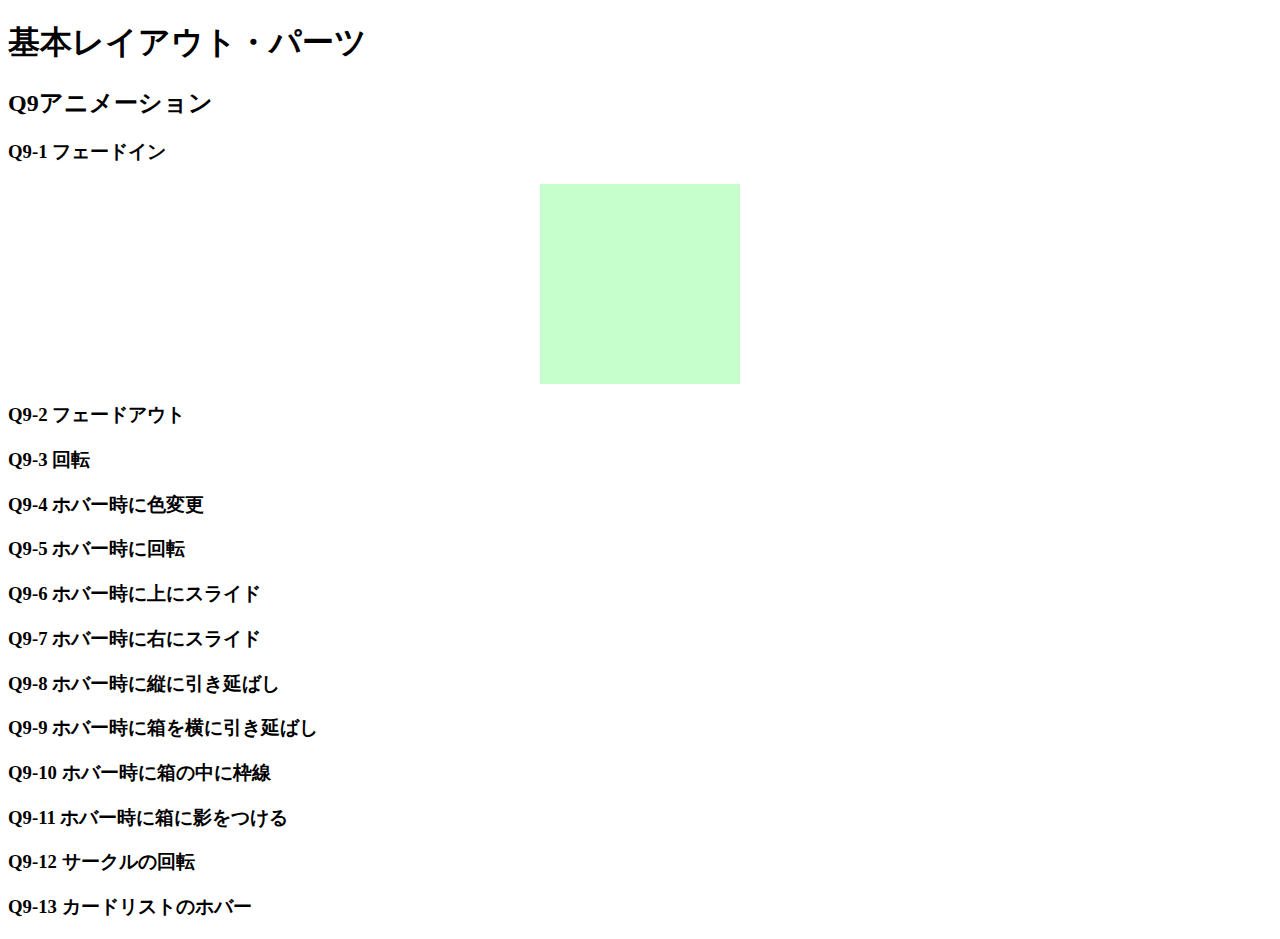
==== q9/q9/index.html @ 9ae1b2f0 "1216学習内容（Q8~Q9）" ====
<!DOCTYPE html>
<html lang="ja">

<head>
  <meta charset="UTF-8">
  <meta name="viewport" content="width=device-width, initial-scale=1.0">
  <link rel="stylesheet" href="./css/reset.css">
  <link rel="stylesheet" href="./css/base.css">
  <link rel="stylesheet" href="./css/style.css">
  <title>LayoutParts-Q3</title>
</head>

<body>
  <h1 class="title">基本レイアウト・パーツ</h1>
  <h2 class="sub--title">Q9アニメーション</h2>
  <div class="wrapper">
    <section>
      <h3 class="question--title">Q9-1 フェードイン</h3>
      <!-- Q9-1ここから -->
      <div class="box fade_in"></div>
      <!-- Q9-1ここまで -->
      <h3 class="question--title">Q9-2 フェードアウト</h3>
      <!-- Q9-2ここから -->
      <!-- Q9-2ここから -->
      <!-- Q9-2ここまで -->
      <!-- Q9-2ここまで -->
      <h3 class="question--title">Q9-3 回転</h3>
      <!-- Q9-3ここまで -->
      <!-- Q9-4ここまで -->
    </section>
    <section>
      <h3 class="question--title">Q9-4 ホバー時に色変更</h3>
      <!-- Q9-4ここまで -->
      <!-- Q9-4ここまで -->
      <h3 class="question--title">Q9-5 ホバー時に回転</h3>
      <!-- Q9-5ここまで -->
      <!-- Q9-5ここまで -->
      <h3 class="question--title">Q9-6 ホバー時に上にスライド</h3>
      <!-- Q9-6ここまで -->
      <!-- Q9-7ここまで -->
      <h3 class="question--title">Q9-7 ホバー時に右にスライド</h3>
      <!-- Q9-7ここまで -->
      <!-- Q9-7ここまで -->
      <h3 class="question--title">Q9-8 ホバー時に縦に引き延ばし</h3>
      <!-- Q9-8ここまで -->
      <!-- Q9-8ここまで -->
      <h3 class="question--title">Q9-9 ホバー時に箱を横に引き延ばし</h3>
      <!-- Q9-9ここまで -->
      <!-- Q9-9ここまで -->
      <h3 class="question--title">Q9-10 ホバー時に箱の中に枠線</h3>
      <!-- Q9-10ここまで -->
      <!-- Q9-10ここまで -->
      <h3 class="question--title">Q9-11 ホバー時に箱に影をつける</h3>
      <!-- Q9-11ここまで -->
      <!-- Q9-11ここまで -->
    </section>
    <section>
      <h3 class="question--title">Q9-12 サークルの回転</h3>
      <!-- Q9-13ここまで -->
      <!-- Q9-13ここまで -->
      <h3 class="question--title">Q9-13 カードリストのホバー</h3>
      <div class="check--sample">
        <!-- カード内のテキストはこちらを使ってください -->
        <!-- Lorem ipsum dolor sit amet, consectetur adipiscing elit, sed do eiusmod tempor incididunt
        ut labore et dolore magna
        aliqua. Ut enim ad minim veniam, quis nostrud exercitation ullamco laboris nisi ut aliquip ex ea commodo
        consequat. Duis
        aute irure dolor in reprehenderit in voluptate velit esse cillum dolore eu fugiat nulla pariatur.
        Excepteur
        sint
        occaecat cupidatat non proident, sunt in culpa qui officia deserunt mollit anim id est laborum. -->
        <!-- Q9-14ここまで -->
        <!-- Q9-14ここまで -->
      </div>
    </section>
  </div>
</body>

</html>
---- q9/q9/css/style.css ----
@charset "UTF-8";

.box{
  margin: 0 auto;
  width: 200px;
  height: 200px;
  background-color: #76ff826b;
}

.fade_in{
  animation: fadeIn 4s ease 0s 1 normal;
}

@keyframes fadeIn{
  0% {
    opacity: 0
  }

  100% {
    opacity: 1
  }
}

/* カード内の画像は以下のURLを使用して下さい */
/* https://picsum.photos/id/1005/200/300 */
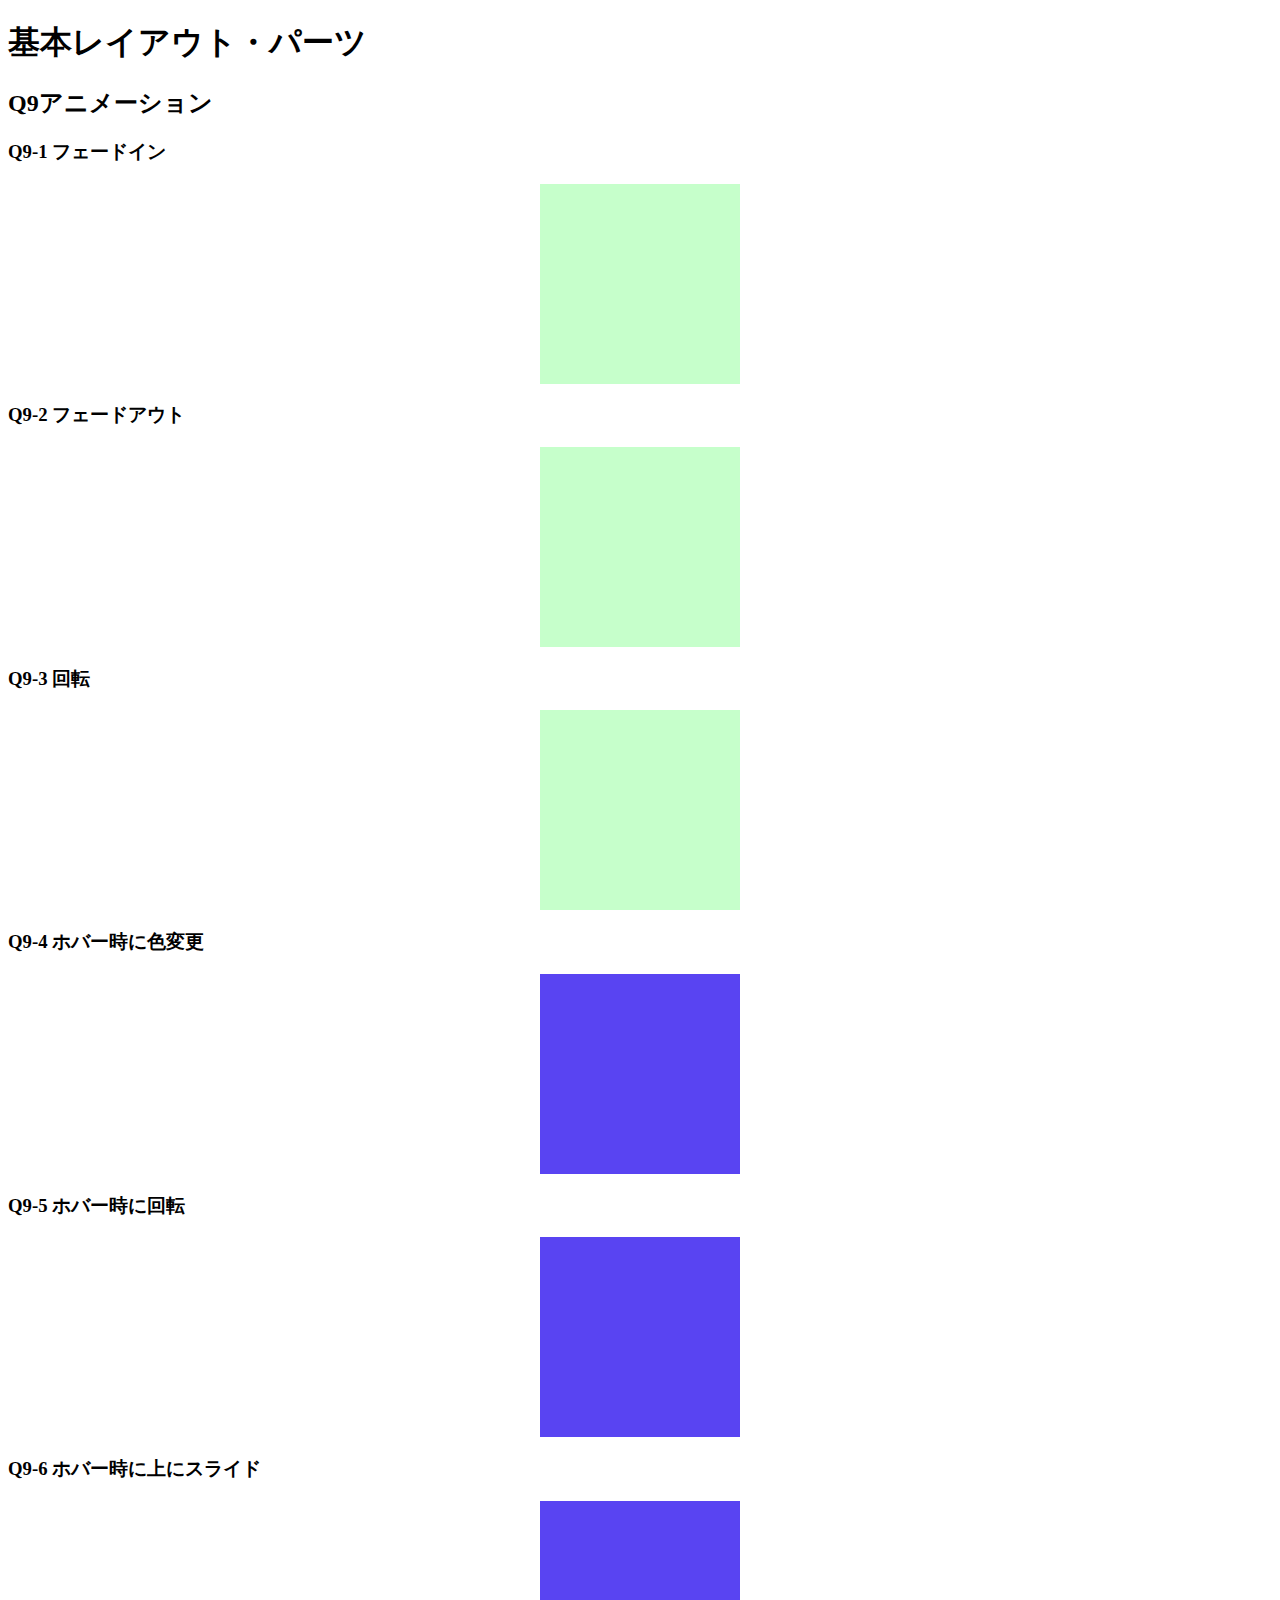
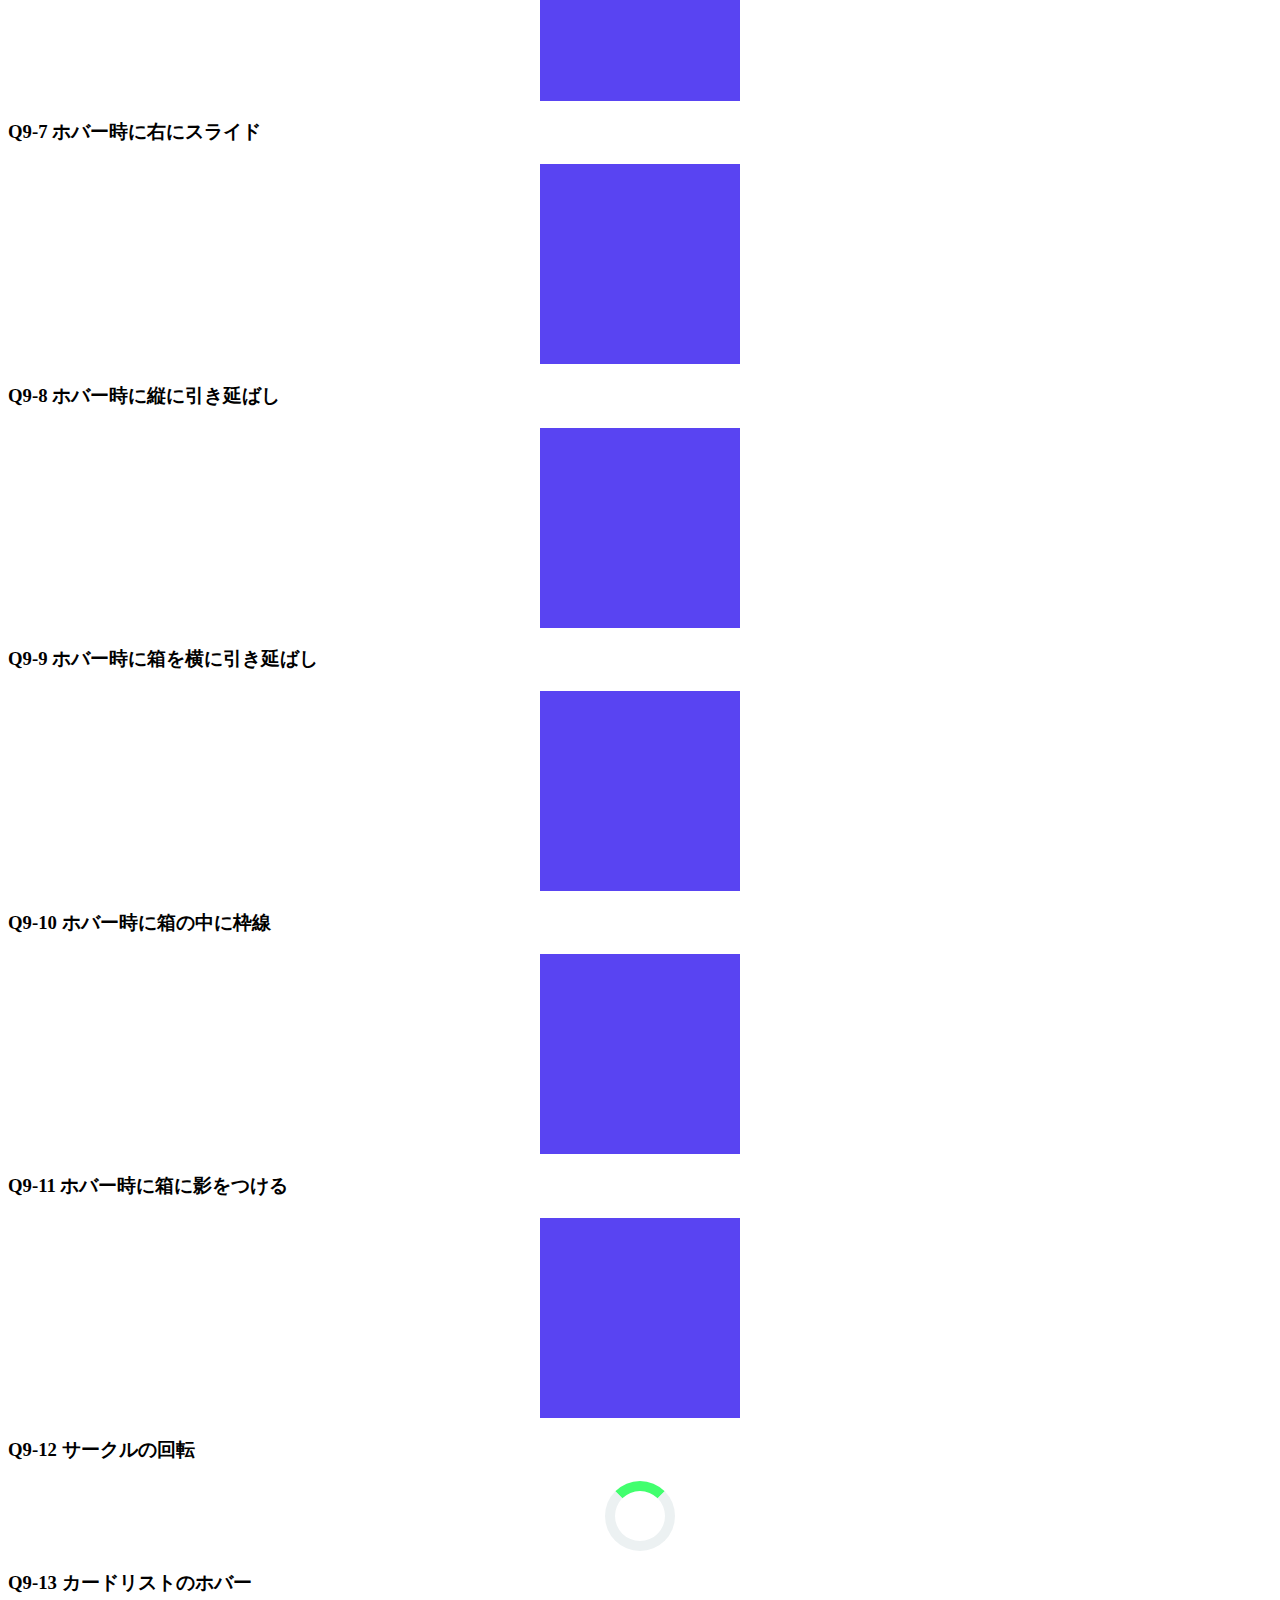
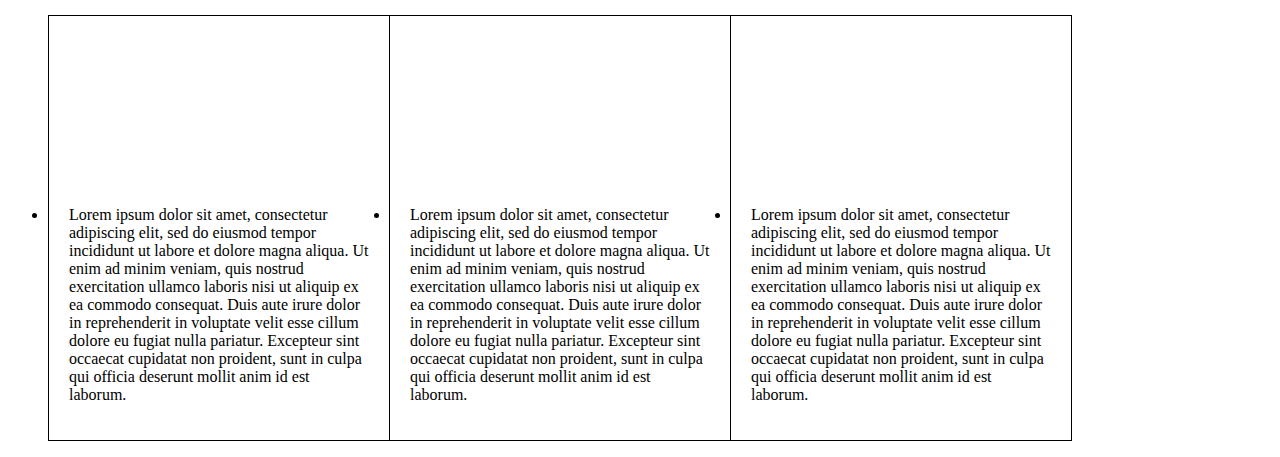
==== commit 38a88b2a: "1225学習内容（Q9）" ====
--- a/q9/q9/index.html
+++ b/q9/q9/index.html
@@ -17,49 +17,93 @@
     <section>
       <h3 class="question--title">Q9-1 フェードイン</h3>
       <!-- Q9-1ここから -->
-      <div class="box fade_in"></div>
+      <div class="box01 fade_in"></div>
       <!-- Q9-1ここまで -->
       <h3 class="question--title">Q9-2 フェードアウト</h3>
       <!-- Q9-2ここから -->
-      <!-- Q9-2ここから -->
-      <!-- Q9-2ここまで -->
+      <div class="box01 fade_out"></div>
       <!-- Q9-2ここまで -->
       <h3 class="question--title">Q9-3 回転</h3>
       <!-- Q9-3ここまで -->
+      <div class="box01 spin"></div>
       <!-- Q9-4ここまで -->
     </section>
     <section>
       <h3 class="question--title">Q9-4 ホバー時に色変更</h3>
       <!-- Q9-4ここまで -->
+      <div class="box02 hover_color"></div>
       <!-- Q9-4ここまで -->
       <h3 class="question--title">Q9-5 ホバー時に回転</h3>
       <!-- Q9-5ここまで -->
+      <div class="box02 hover_spin"></div>
       <!-- Q9-5ここまで -->
       <h3 class="question--title">Q9-6 ホバー時に上にスライド</h3>
       <!-- Q9-6ここまで -->
+      <div class="box02 hover_up"></div>
       <!-- Q9-7ここまで -->
       <h3 class="question--title">Q9-7 ホバー時に右にスライド</h3>
       <!-- Q9-7ここまで -->
+      <div class="box02 hover_right"></div>
       <!-- Q9-7ここまで -->
       <h3 class="question--title">Q9-8 ホバー時に縦に引き延ばし</h3>
       <!-- Q9-8ここまで -->
+      <div class="box02 hover_height"></div>
       <!-- Q9-8ここまで -->
       <h3 class="question--title">Q9-9 ホバー時に箱を横に引き延ばし</h3>
       <!-- Q9-9ここまで -->
+      <div class="box02 hover_width"></div>
       <!-- Q9-9ここまで -->
       <h3 class="question--title">Q9-10 ホバー時に箱の中に枠線</h3>
       <!-- Q9-10ここまで -->
+      <div class="box02 hover_border"></div>
       <!-- Q9-10ここまで -->
       <h3 class="question--title">Q9-11 ホバー時に箱に影をつける</h3>
       <!-- Q9-11ここまで -->
+      <div class="box02 hover_shadow"></div>
       <!-- Q9-11ここまで -->
     </section>
     <section>
       <h3 class="question--title">Q9-12 サークルの回転</h3>
       <!-- Q9-13ここまで -->
+      <div class="circle01"></div>
       <!-- Q9-13ここまで -->
       <h3 class="question--title">Q9-13 カードリストのホバー</h3>
       <div class="check--sample">
+        <ul class="card_list">
+          <li class="card_item">
+            <div class="picture"></div>
+            <p>Lorem ipsum dolor sit amet, consectetur adipiscing elit, sed do eiusmod tempor incididunt
+              ut labore et dolore magna
+              aliqua. Ut enim ad minim veniam, quis nostrud exercitation ullamco laboris nisi ut aliquip ex ea commodo
+              consequat. Duis
+              aute irure dolor in reprehenderit in voluptate velit esse cillum dolore eu fugiat nulla pariatur.
+              Excepteur
+              sint
+              occaecat cupidatat non proident, sunt in culpa qui officia deserunt mollit anim id est laborum.</p>
+          </li>
+          <li class="card_item">
+            <div class="picture"></div>
+            <p>Lorem ipsum dolor sit amet, consectetur adipiscing elit, sed do eiusmod tempor incididunt
+              ut labore et dolore magna
+              aliqua. Ut enim ad minim veniam, quis nostrud exercitation ullamco laboris nisi ut aliquip ex ea commodo
+              consequat. Duis
+              aute irure dolor in reprehenderit in voluptate velit esse cillum dolore eu fugiat nulla pariatur.
+              Excepteur
+              sint
+              occaecat cupidatat non proident, sunt in culpa qui officia deserunt mollit anim id est laborum.</p>
+          </li>
+          <li class="card_item">
+            <div class="picture"></div>
+            <p>Lorem ipsum dolor sit amet, consectetur adipiscing elit, sed do eiusmod tempor incididunt
+              ut labore et dolore magna
+              aliqua. Ut enim ad minim veniam, quis nostrud exercitation ullamco laboris nisi ut aliquip ex ea commodo
+              consequat. Duis
+              aute irure dolor in reprehenderit in voluptate velit esse cillum dolore eu fugiat nulla pariatur.
+              Excepteur
+              sint
+              occaecat cupidatat non proident, sunt in culpa qui officia deserunt mollit anim id est laborum.</p>
+          </li>
+        </ul>
         <!-- カード内のテキストはこちらを使ってください -->
         <!-- Lorem ipsum dolor sit amet, consectetur adipiscing elit, sed do eiusmod tempor incididunt
         ut labore et dolore magna
--- a/q9/q9/css/style.css
+++ b/q9/q9/css/style.css
@@ -1,11 +1,31 @@
 @charset "UTF-8";
 
-.box{
+.box01{
   margin: 0 auto;
   width: 200px;
   height: 200px;
   background-color: #76ff826b;
 }
+
+.box02{
+  margin: 0 auto;
+  width: 200px;
+  height: 200px;
+  background-color: #331aefd0;
+  transition: 0.5s;
+}
+
+.circle01{
+  margin: 0 auto;
+  width: 50px;
+  height: 50px;
+  border-radius: 50%;
+  /* background-color: #ecf1f2; */
+  border: 10px #ecf1f2 solid;
+  border-top: 10px #14ff4bcd solid;
+  animation: Spin 1.1s linear 0s infinite normal;
+}
+
 
 .fade_in{
   animation: fadeIn 4s ease 0s 1 normal;
@@ -21,5 +41,100 @@
   }
 }
 
+.fade_out{
+  animation: fadeOut 4s ease 4s 1 normal;
+}
+
+@keyframes fadeOut{
+  0% {
+    opacity: 1
+  }
+
+  100% {
+    opacity: 0
+  }
+}
+
+.spin{
+  animation: Spin 4s linear 0s infinite normal;
+}
+
+@keyframes Spin{
+  0% {
+    transform: rotate(0);
+  }
+
+  100% {
+    transform: rotate(360deg);
+  }
+}
+
+.hover_color:hover{
+  background-color: #ff27e2c9;
+}
+
+.hover_spin:hover{
+  transform: rotate(360deg);
+}
+
+.hover_up:hover{
+  transform: translate(0, -20%);
+}
+
+.hover_right:hover{
+  transform: translate(20%, 0);
+}
+
+.hover_height:hover{
+  height: 300px;
+}
+
+.hover_width:hover{
+  width: 500px;
+}
+
+.hover_border:hover{
+  border: 10px #00ffe5 solid;
+  box-sizing: border-box;
+}
+
+.hover_shadow:hover{
+  box-shadow: 8px 11px 10px 3px #06031ed0;
+}
+
+.card_list{
+  display: flex;
+}
+
+.card_item{
+  width: 300px;
+  padding: 20px;
+  background-color: #fff;
+  border: 1px solid #000;
+  border-left: 0;
+  transition: 0.5s;
+}
+
+.card_item:first-child{
+  border-left: 1px solid #000;
+}
+
+.card_item:hover{
+  box-shadow: 0px 0px 10px 3px #424242d0;
+  z-index: 1;
+}
+
+.picture{
+  background: url(https://picsum.photos/id/1005/200/300);
+  background-repeat: no-repeat;
+  background-position: center;
+  background-size: cover;
+  width: 150px;
+  height: 150px;
+  border-radius: 50%;
+  margin: 0 auto;
+  margin-bottom: 20px;
+}
+
 /* カード内の画像は以下のURLを使用して下さい */
 /* https://picsum.photos/id/1005/200/300 */